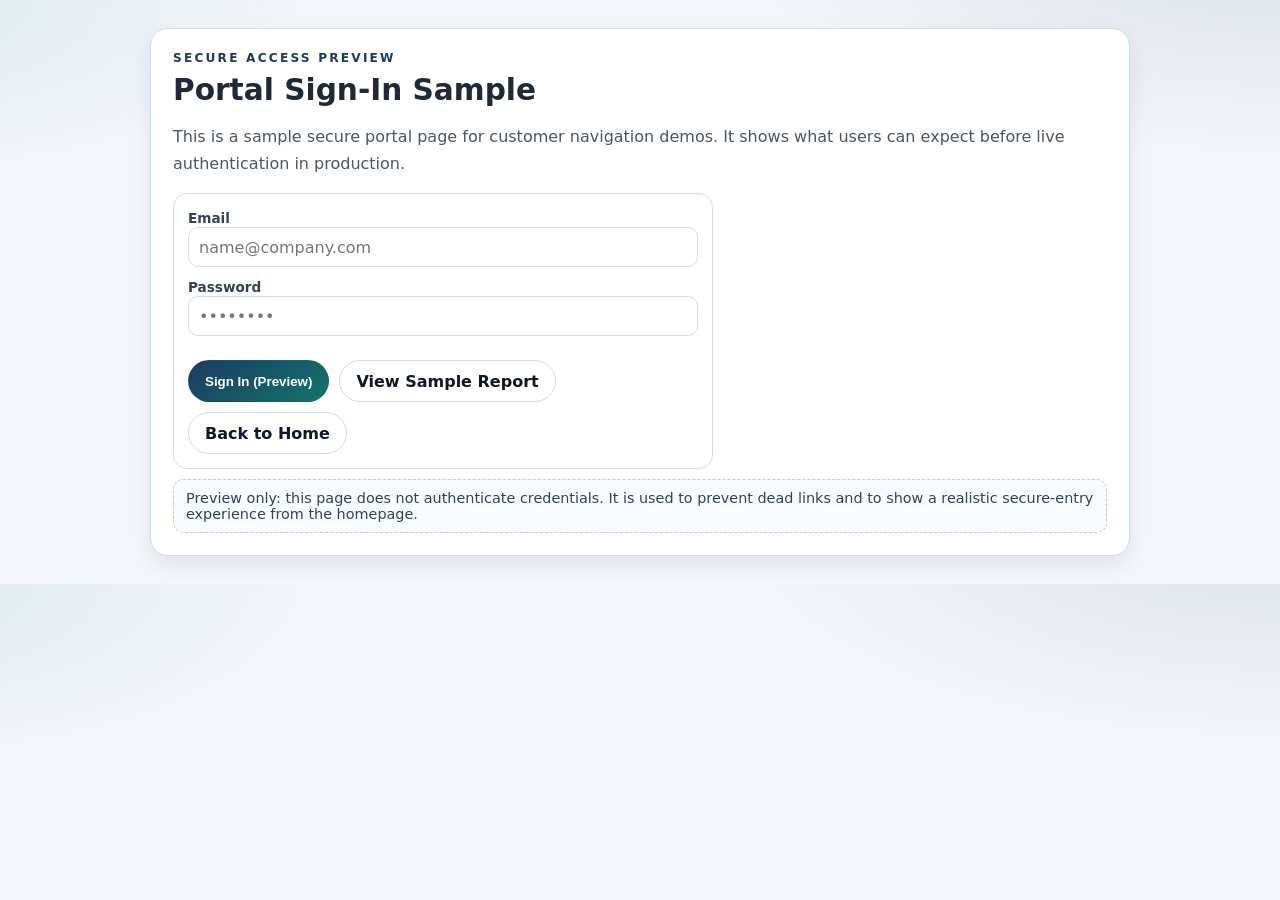
==== portal-sample.html @ 449ef567 "web update" ====
<!doctype html>
<html lang="en">
<head>
  <meta charset="utf-8" />
  <meta name="viewport" content="width=device-width, initial-scale=1" />
  <title>Secure Portal Preview | Castle Door &amp; Hardware</title>
  <style>
    :root {
      --bg: #f3f6fa;
      --surface: #ffffff;
      --text: #1f2937;
      --muted: #4b5563;
      --line: #d1dbe8;
      --brand: #1e3a5f;
      --brand-strong: #162c49;
      --accent: #0f766e;
    }
    * { box-sizing: border-box; }
    body {
      margin: 0;
      font-family: Inter, "Segoe UI", system-ui, -apple-system, sans-serif;
      color: var(--text);
      background:
        radial-gradient(900px 360px at 100% -10%, rgba(30, 58, 95, 0.11), transparent 60%),
        radial-gradient(700px 280px at -10% 0%, rgba(15, 118, 110, 0.1), transparent 62%),
        var(--bg);
    }
    .wrap { width: min(980px, calc(100% - 28px)); margin: 28px auto; }
    .panel {
      border: 1px solid var(--line);
      border-radius: 18px;
      background: var(--surface);
      padding: 22px;
      box-shadow: 0 10px 24px rgba(15, 23, 42, 0.08);
    }
    .kicker { font-size: .76rem; letter-spacing: .18em; text-transform: uppercase; color: var(--brand); font-weight: 700; }
    h1 { margin: 8px 0 0; font-size: 1.85rem; }
    .muted { color: var(--muted); line-height: 1.7; }
    .login-box {
      margin-top: 16px;
      border: 1px solid var(--line);
      border-radius: 14px;
      background: #fff;
      padding: 14px;
      display: grid;
      gap: 10px;
      max-width: 540px;
    }
    label { font-size: .85rem; color: #334155; font-weight: 600; }
    input {
      width: 100%;
      border: 1px solid var(--line);
      border-radius: 10px;
      min-height: 40px;
      padding: 0 10px;
      font: inherit;
      color: var(--text);
    }
    .actions { margin-top: 14px; display: flex; gap: 10px; flex-wrap: wrap; }
    .btn {
      display: inline-flex;
      align-items: center;
      justify-content: center;
      min-height: 42px;
      padding: 0 16px;
      border-radius: 999px;
      border: 1px solid var(--line);
      background: #fff;
      color: #0f172a;
      text-decoration: none;
      font-weight: 650;
      cursor: pointer;
    }
    .btn.primary {
      border-color: transparent;
      color: #fff;
      background: linear-gradient(145deg, var(--brand), var(--accent));
    }
    .note {
      margin-top: 10px;
      padding: 10px 12px;
      border-radius: 10px;
      border: 1px dashed #b7c8df;
      color: #334155;
      background: #f8fbff;
      font-size: .9rem;
    }
  </style>
</head>
<body>
  <main class="wrap">
    <section class="panel">
      <div class="kicker">Secure access preview</div>
      <h1>Portal Sign-In Sample</h1>
      <p class="muted">
        This is a sample secure portal page for customer navigation demos. It shows what users can expect
        before live authentication in production.
      </p>

      <form class="login-box" aria-label="Sample portal sign in" onsubmit="return false;">
        <div>
          <label for="sampleEmail">Email</label>
          <input id="sampleEmail" type="email" placeholder="name@company.com" />
        </div>
        <div>
          <label for="samplePassword">Password</label>
          <input id="samplePassword" type="password" placeholder="••••••••" />
        </div>
        <div class="actions">
          <button class="btn primary" type="submit">Sign In (Preview)</button>
          <a class="btn" href="/sample-report.html">View Sample Report</a>
          <a class="btn" href="/index.html">Back to Home</a>
        </div>
      </form>

      <div class="note">
        Preview only: this page does not authenticate credentials. It is used to prevent dead links and to show
        a realistic secure-entry experience from the homepage.
      </div>
    </section>
  </main>
</body>
</html>
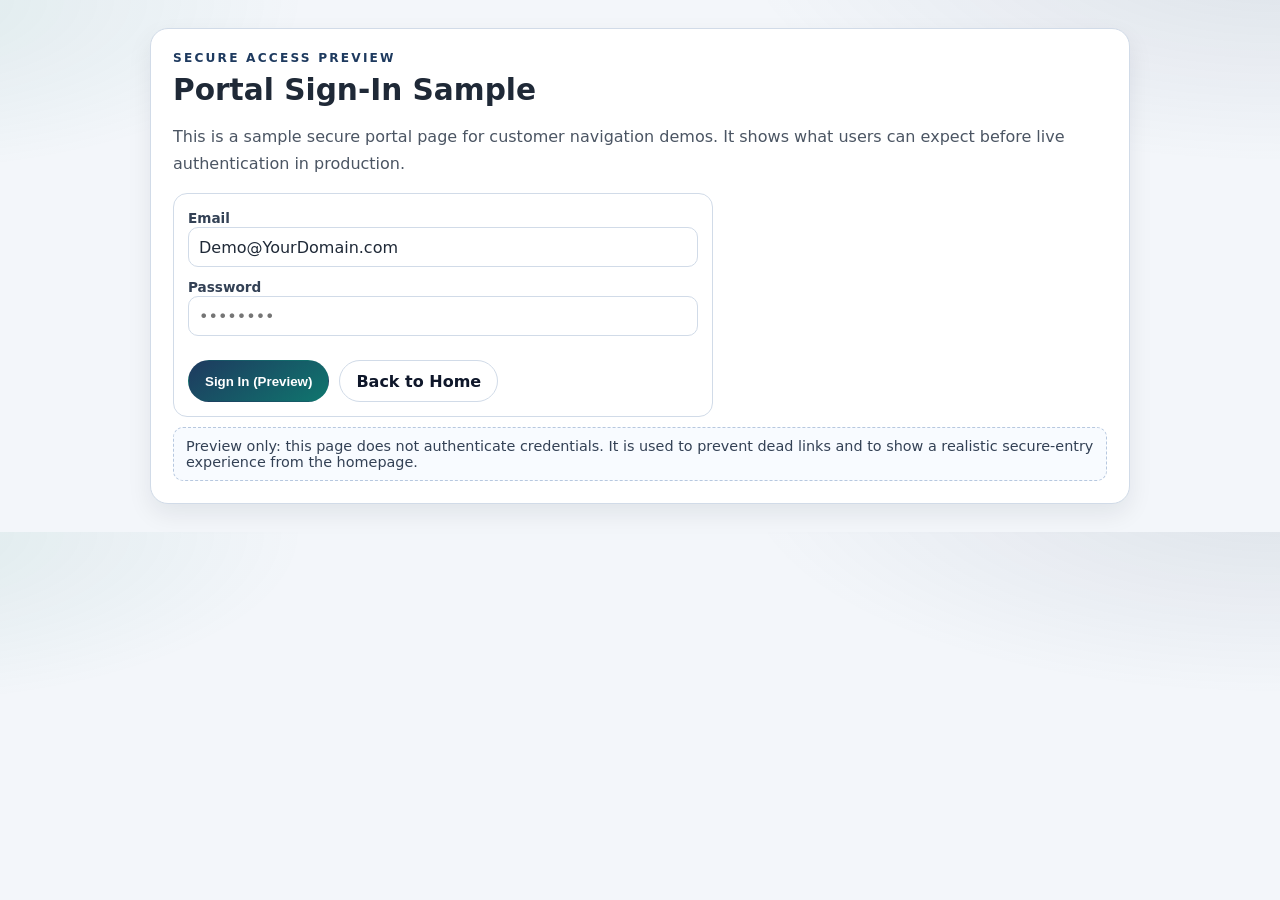
==== commit f2933512: "Low-risk cleanup pass on Workers + API functions Escape CTA email fields to close an HTML-injection " ====
--- a/portal-sample.html
+++ b/portal-sample.html
@@ -100,7 +100,7 @@
       <form class="login-box" aria-label="Sample portal sign in" onsubmit="return false;">
         <div>
           <label for="sampleEmail">Email</label>
-          <input id="sampleEmail" type="email" placeholder="name@company.com" />
+          <input id="sampleEmail" type="email" value="Demo@YourDomain.com" placeholder="name@company.com" />
         </div>
         <div>
           <label for="samplePassword">Password</label>
@@ -108,7 +108,6 @@
         </div>
         <div class="actions">
           <button class="btn primary" type="submit">Sign In (Preview)</button>
-          <a class="btn" href="/sample-report.html">View Sample Report</a>
           <a class="btn" href="/index.html">Back to Home</a>
         </div>
       </form>
